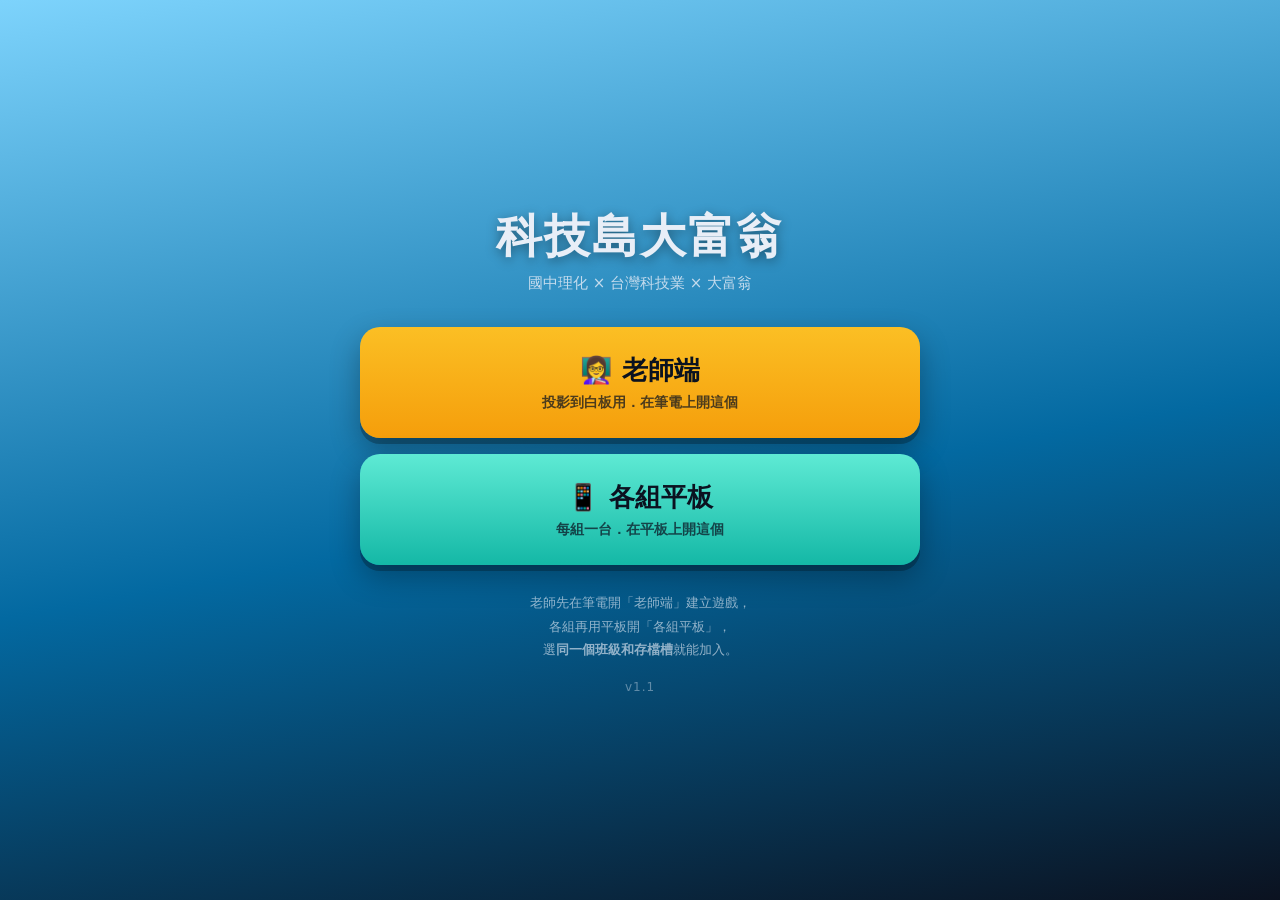
==== index.html @ 6918c714 "Add files via upload" ====
<!doctype html>
<html lang="zh-Hant">
<head>
<meta charset="utf-8">
<meta name="viewport" content="width=device-width,initial-scale=1,viewport-fit=cover">
<meta http-equiv="Cache-Control" content="no-cache, no-store, must-revalidate">
<meta http-equiv="Pragma" content="no-cache">
<meta http-equiv="Expires" content="0">
<title>科技島大富翁</title>
<style>
*{box-sizing:border-box;-webkit-tap-highlight-color:transparent}
html,body{margin:0;padding:0;min-height:100%}
body{background:linear-gradient(170deg,#7dd3fc 0%,#0369a1 55%,#0b1220 100%);
     color:#e8eef7;font-family:"Noto Sans TC","Microsoft JhengHei",system-ui,sans-serif;
     display:flex;align-items:center;justify-content:center;padding:24px;min-height:100vh}
.box{width:100%;max-width:560px;text-align:center}
h1{font-size:clamp(30px,7vw,46px);margin:0 0 6px;letter-spacing:2px;
   text-shadow:0 3px 12px rgba(0,0,0,.4)}
.sub{color:rgba(232,238,247,.8);font-size:15px;margin-bottom:34px}
.btn{display:block;text-decoration:none;color:#0b1220;border-radius:20px;
     padding:26px 22px;margin-bottom:16px;font-weight:900;
     box-shadow:0 6px 0 rgba(0,0,0,.25),0 12px 30px rgba(0,0,0,.3);
     transition:transform .12s}
.btn:active{transform:translateY(4px);box-shadow:0 2px 0 rgba(0,0,0,.25)}
.btn .t{font-size:26px;display:block}
.btn .d{font-size:14px;font-weight:700;opacity:.72;margin-top:6px;display:block}
.teacher{background:linear-gradient(180deg,#fbbf24,#f59e0b)}
.player{background:linear-gradient(180deg,#5eead4,#14b8a6)}
.note{margin-top:26px;font-size:13px;color:rgba(232,238,247,.62);line-height:1.8}
.ver{margin-top:18px;font-size:12px;color:rgba(232,238,247,.4);letter-spacing:1px}
</style>
</head>
<body>
<div class="box">
  <h1>科技島大富翁</h1>
  <div class="sub">國中理化 × 台灣科技業 × 大富翁</div>

  <a class="btn teacher" href="teacher.html">
    <span class="t">👩‍🏫 老師端</span>
    <span class="d">投影到白板用．在筆電上開這個</span>
  </a>

  <a class="btn player" href="player.html">
    <span class="t">📱 各組平板</span>
    <span class="d">每組一台．在平板上開這個</span>
  </a>

  <div class="note">
    老師先在筆電開「老師端」建立遊戲，<br>
    各組再用平板開「各組平板」，<br>
    選<b>同一個班級和存檔槽</b>就能加入。
  </div>
  <div class="ver">v1.1</div>
</div>
</body>
</html>
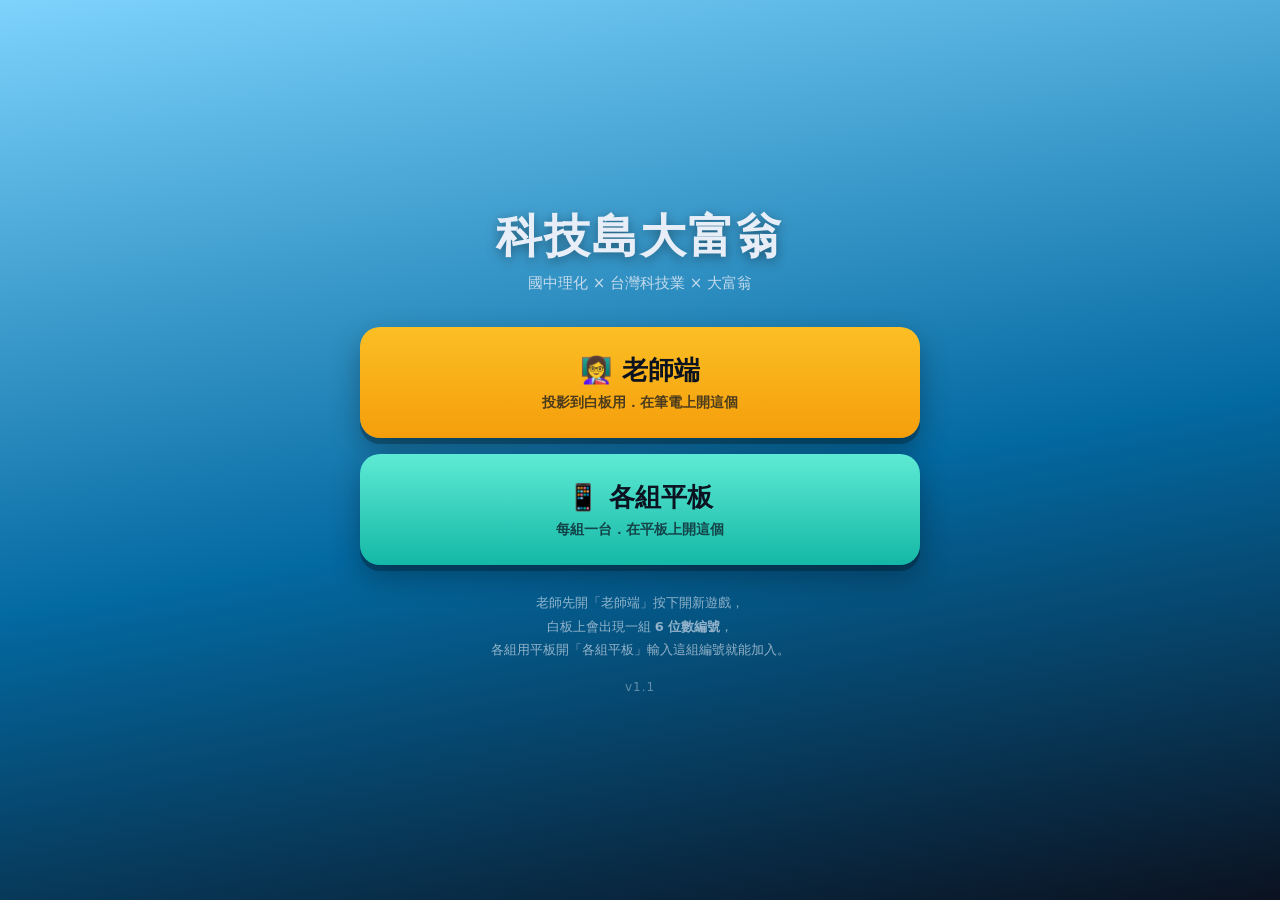
==== commit 54023ef6: "Add files via upload" ====
--- a/index.html
+++ b/index.html
@@ -1,56 +1,56 @@
-<!doctype html>
-<html lang="zh-Hant">
-<head>
-<meta charset="utf-8">
-<meta name="viewport" content="width=device-width,initial-scale=1,viewport-fit=cover">
-<meta http-equiv="Cache-Control" content="no-cache, no-store, must-revalidate">
-<meta http-equiv="Pragma" content="no-cache">
-<meta http-equiv="Expires" content="0">
-<title>科技島大富翁</title>
-<style>
-*{box-sizing:border-box;-webkit-tap-highlight-color:transparent}
-html,body{margin:0;padding:0;min-height:100%}
-body{background:linear-gradient(170deg,#7dd3fc 0%,#0369a1 55%,#0b1220 100%);
-     color:#e8eef7;font-family:"Noto Sans TC","Microsoft JhengHei",system-ui,sans-serif;
-     display:flex;align-items:center;justify-content:center;padding:24px;min-height:100vh}
-.box{width:100%;max-width:560px;text-align:center}
-h1{font-size:clamp(30px,7vw,46px);margin:0 0 6px;letter-spacing:2px;
-   text-shadow:0 3px 12px rgba(0,0,0,.4)}
-.sub{color:rgba(232,238,247,.8);font-size:15px;margin-bottom:34px}
-.btn{display:block;text-decoration:none;color:#0b1220;border-radius:20px;
-     padding:26px 22px;margin-bottom:16px;font-weight:900;
-     box-shadow:0 6px 0 rgba(0,0,0,.25),0 12px 30px rgba(0,0,0,.3);
-     transition:transform .12s}
-.btn:active{transform:translateY(4px);box-shadow:0 2px 0 rgba(0,0,0,.25)}
-.btn .t{font-size:26px;display:block}
-.btn .d{font-size:14px;font-weight:700;opacity:.72;margin-top:6px;display:block}
-.teacher{background:linear-gradient(180deg,#fbbf24,#f59e0b)}
-.player{background:linear-gradient(180deg,#5eead4,#14b8a6)}
-.note{margin-top:26px;font-size:13px;color:rgba(232,238,247,.62);line-height:1.8}
-.ver{margin-top:18px;font-size:12px;color:rgba(232,238,247,.4);letter-spacing:1px}
-</style>
-</head>
-<body>
-<div class="box">
-  <h1>科技島大富翁</h1>
-  <div class="sub">國中理化 × 台灣科技業 × 大富翁</div>
-
-  <a class="btn teacher" href="teacher.html">
-    <span class="t">👩‍🏫 老師端</span>
-    <span class="d">投影到白板用．在筆電上開這個</span>
-  </a>
-
-  <a class="btn player" href="player.html">
-    <span class="t">📱 各組平板</span>
-    <span class="d">每組一台．在平板上開這個</span>
-  </a>
-
-  <div class="note">
-    老師先在筆電開「老師端」建立遊戲，<br>
-    各組再用平板開「各組平板」，<br>
-    選<b>同一個班級和存檔槽</b>就能加入。
-  </div>
-  <div class="ver">v1.1</div>
-</div>
-</body>
-</html>
+<!doctype html>
+<html lang="zh-Hant">
+<head>
+<meta charset="utf-8">
+<meta name="viewport" content="width=device-width,initial-scale=1,viewport-fit=cover">
+<meta http-equiv="Cache-Control" content="no-cache, no-store, must-revalidate">
+<meta http-equiv="Pragma" content="no-cache">
+<meta http-equiv="Expires" content="0">
+<title>科技島大富翁</title>
+<style>
+*{box-sizing:border-box;-webkit-tap-highlight-color:transparent}
+html,body{margin:0;padding:0;min-height:100%}
+body{background:linear-gradient(170deg,#7dd3fc 0%,#0369a1 55%,#0b1220 100%);
+     color:#e8eef7;font-family:"Noto Sans TC","Microsoft JhengHei",system-ui,sans-serif;
+     display:flex;align-items:center;justify-content:center;padding:24px;min-height:100vh}
+.box{width:100%;max-width:560px;text-align:center}
+h1{font-size:clamp(30px,7vw,46px);margin:0 0 6px;letter-spacing:2px;
+   text-shadow:0 3px 12px rgba(0,0,0,.4)}
+.sub{color:rgba(232,238,247,.8);font-size:15px;margin-bottom:34px}
+.btn{display:block;text-decoration:none;color:#0b1220;border-radius:20px;
+     padding:26px 22px;margin-bottom:16px;font-weight:900;
+     box-shadow:0 6px 0 rgba(0,0,0,.25),0 12px 30px rgba(0,0,0,.3);
+     transition:transform .12s}
+.btn:active{transform:translateY(4px);box-shadow:0 2px 0 rgba(0,0,0,.25)}
+.btn .t{font-size:26px;display:block}
+.btn .d{font-size:14px;font-weight:700;opacity:.72;margin-top:6px;display:block}
+.teacher{background:linear-gradient(180deg,#fbbf24,#f59e0b)}
+.player{background:linear-gradient(180deg,#5eead4,#14b8a6)}
+.note{margin-top:26px;font-size:13px;color:rgba(232,238,247,.62);line-height:1.8}
+.ver{margin-top:18px;font-size:12px;color:rgba(232,238,247,.4);letter-spacing:1px}
+</style>
+</head>
+<body>
+<div class="box">
+  <h1>科技島大富翁</h1>
+  <div class="sub">國中理化 × 台灣科技業 × 大富翁</div>
+
+  <a class="btn teacher" href="teacher.html">
+    <span class="t">👩‍🏫 老師端</span>
+    <span class="d">投影到白板用．在筆電上開這個</span>
+  </a>
+
+  <a class="btn player" href="player.html">
+    <span class="t">📱 各組平板</span>
+    <span class="d">每組一台．在平板上開這個</span>
+  </a>
+
+  <div class="note">
+    老師先開「老師端」按下開新遊戲，<br>
+    白板上會出現一組 <b>6 位數編號</b>，<br>
+    各組用平板開「各組平板」輸入這組編號就能加入。
+  </div>
+  <div class="ver">v1.1</div>
+</div>
+</body>
+</html>
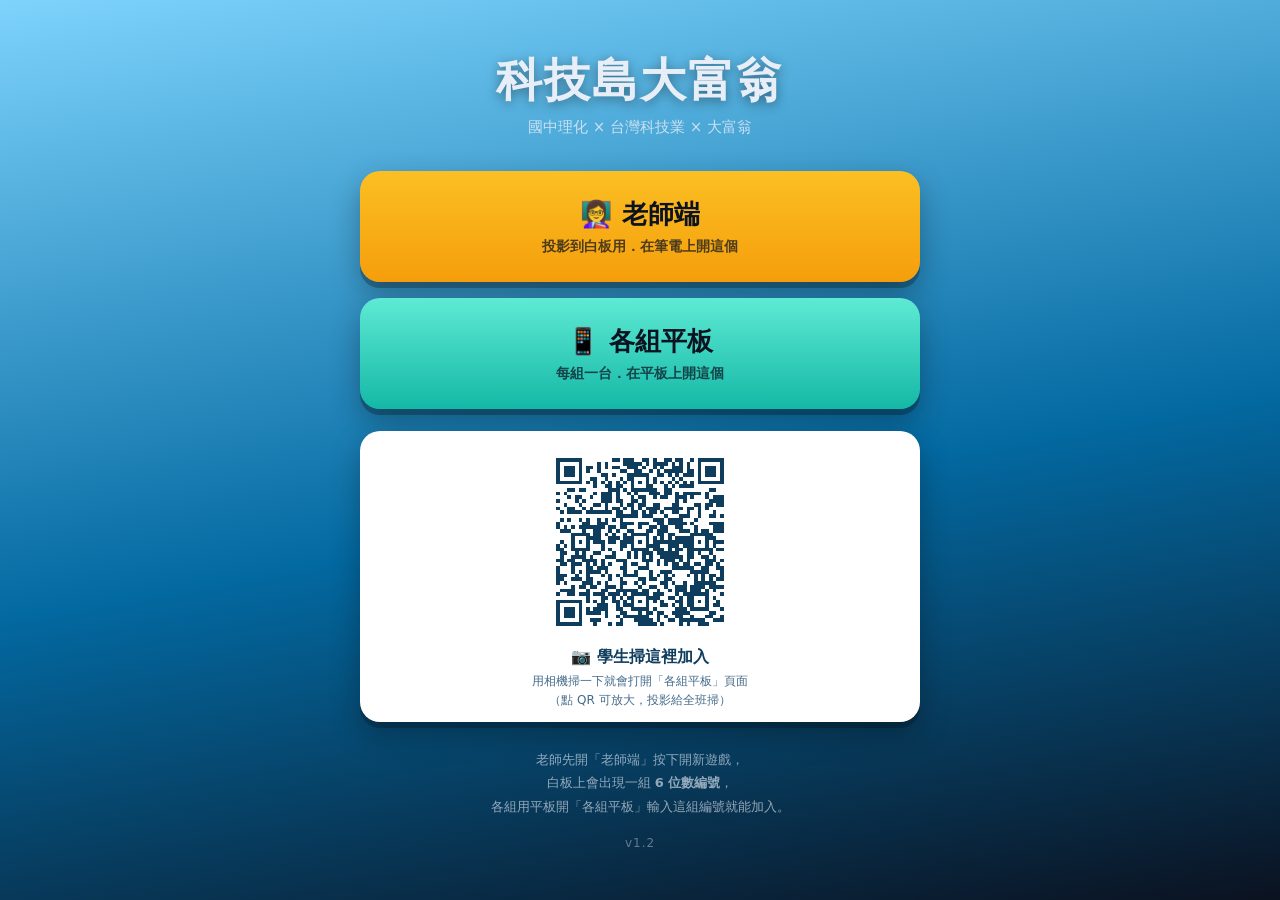
==== commit 2c450567: "Add files via upload" ====
--- a/index.html
+++ b/index.html
@@ -28,6 +28,21 @@
 .player{background:linear-gradient(180deg,#5eead4,#14b8a6)}
 .note{margin-top:26px;font-size:13px;color:rgba(232,238,247,.62);line-height:1.8}
 .ver{margin-top:18px;font-size:12px;color:rgba(232,238,247,.4);letter-spacing:1px}
+/* 學生掃描用的 QR：平時小張放在按鈕下面，點一下放大成投影用大圖 */
+.qr{margin-top:22px;background:#fff;border-radius:20px;padding:16px 16px 12px;
+    box-shadow:0 6px 0 rgba(0,0,0,.2),0 12px 30px rgba(0,0,0,.28);cursor:pointer}
+.qr img{width:190px;height:190px;display:block;margin:0 auto;image-rendering:pixelated}
+.qr .qt{color:#0f3d5e;font-weight:900;font-size:16px;margin-top:10px}
+.qr .qh{color:#456b8a;font-size:12px;margin-top:4px;line-height:1.6}
+/* 放大檢視：投影到白板讓全班一起掃 */
+#qrBig{position:fixed;inset:0;background:rgba(8,20,34,.94);display:none;
+       align-items:center;justify-content:center;flex-direction:column;z-index:99;padding:20px}
+#qrBig.on{display:flex}
+#qrBig img{width:min(70vh,70vw);height:min(70vh,70vw);background:#fff;
+           border-radius:24px;padding:20px;image-rendering:pixelated}
+#qrBig .bt{color:#fff;font-size:clamp(20px,3.4vw,32px);font-weight:900;margin-top:20px}
+#qrBig .bu{color:#9fd8f5;font-size:clamp(13px,1.8vw,18px);margin-top:8px;word-break:break-all}
+#qrBig .bc{color:rgba(255,255,255,.6);font-size:14px;margin-top:18px}
 </style>
 </head>
 <body>
@@ -45,12 +60,37 @@
     <span class="d">每組一台．在平板上開這個</span>
   </a>
 
+  <div class="qr" id="qrCard" title="點一下放大，投影給全班掃">
+    <img src="images/qr/player_qr.png" alt="掃我加入遊戲的 QR Code">
+    <div class="qt">📷 學生掃這裡加入</div>
+    <div class="qh">用相機掃一下就會打開「各組平板」頁面<br>（點 QR 可放大，投影給全班掃）</div>
+  </div>
+
   <div class="note">
     老師先開「老師端」按下開新遊戲，<br>
     白板上會出現一組 <b>6 位數編號</b>，<br>
     各組用平板開「各組平板」輸入這組編號就能加入。
   </div>
-  <div class="ver">v1.1</div>
+  <div class="ver">v1.2</div>
 </div>
+<div id="qrBig">
+  <img src="images/qr/player_qr.png" alt="加入遊戲的 QR Code（放大）">
+  <div class="bt">📷 用相機掃這個加入遊戲</div>
+  <div class="bu">https://w49341203-oss.github.io/tech-island-monopoly/player.html</div>
+  <div class="bc">點畫面任一處關閉</div>
+</div>
+<script>
+// QR 點一下放大（投影給全班掃），再點一下或按 Esc 關閉
+(function () {
+  var card = document.getElementById('qrCard');
+  var big = document.getElementById('qrBig');
+  if (!card || !big) return;
+  card.addEventListener('click', function () { big.classList.add('on'); });
+  big.addEventListener('click', function () { big.classList.remove('on'); });
+  document.addEventListener('keydown', function (e) {
+    if (e.key === 'Escape') big.classList.remove('on');
+  });
+})();
+</script>
 </body>
 </html>
